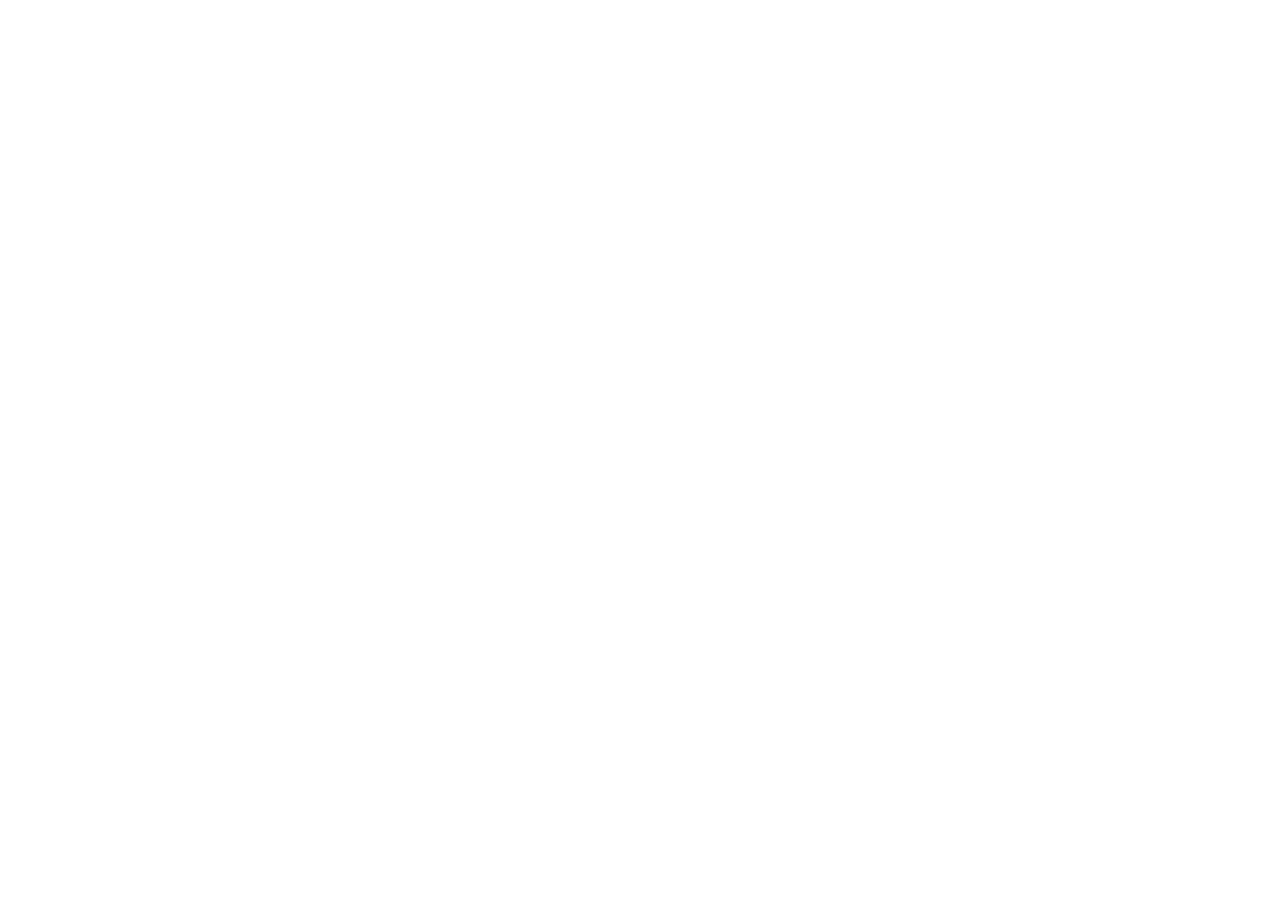
==== Landing Page/index.html @ 7194bd8a "added landing page" ====
<!DOCTYPE html>
<html lang="en">
<head>
    <meta charset="UTF-8">
    <meta name="viewport" content="width=device-width, initial-scale=1.0">
    <title>Landing Page</title>
    <link rel="stylesheet" href="style.css">
</head>
<body>
    
</body>
</html>
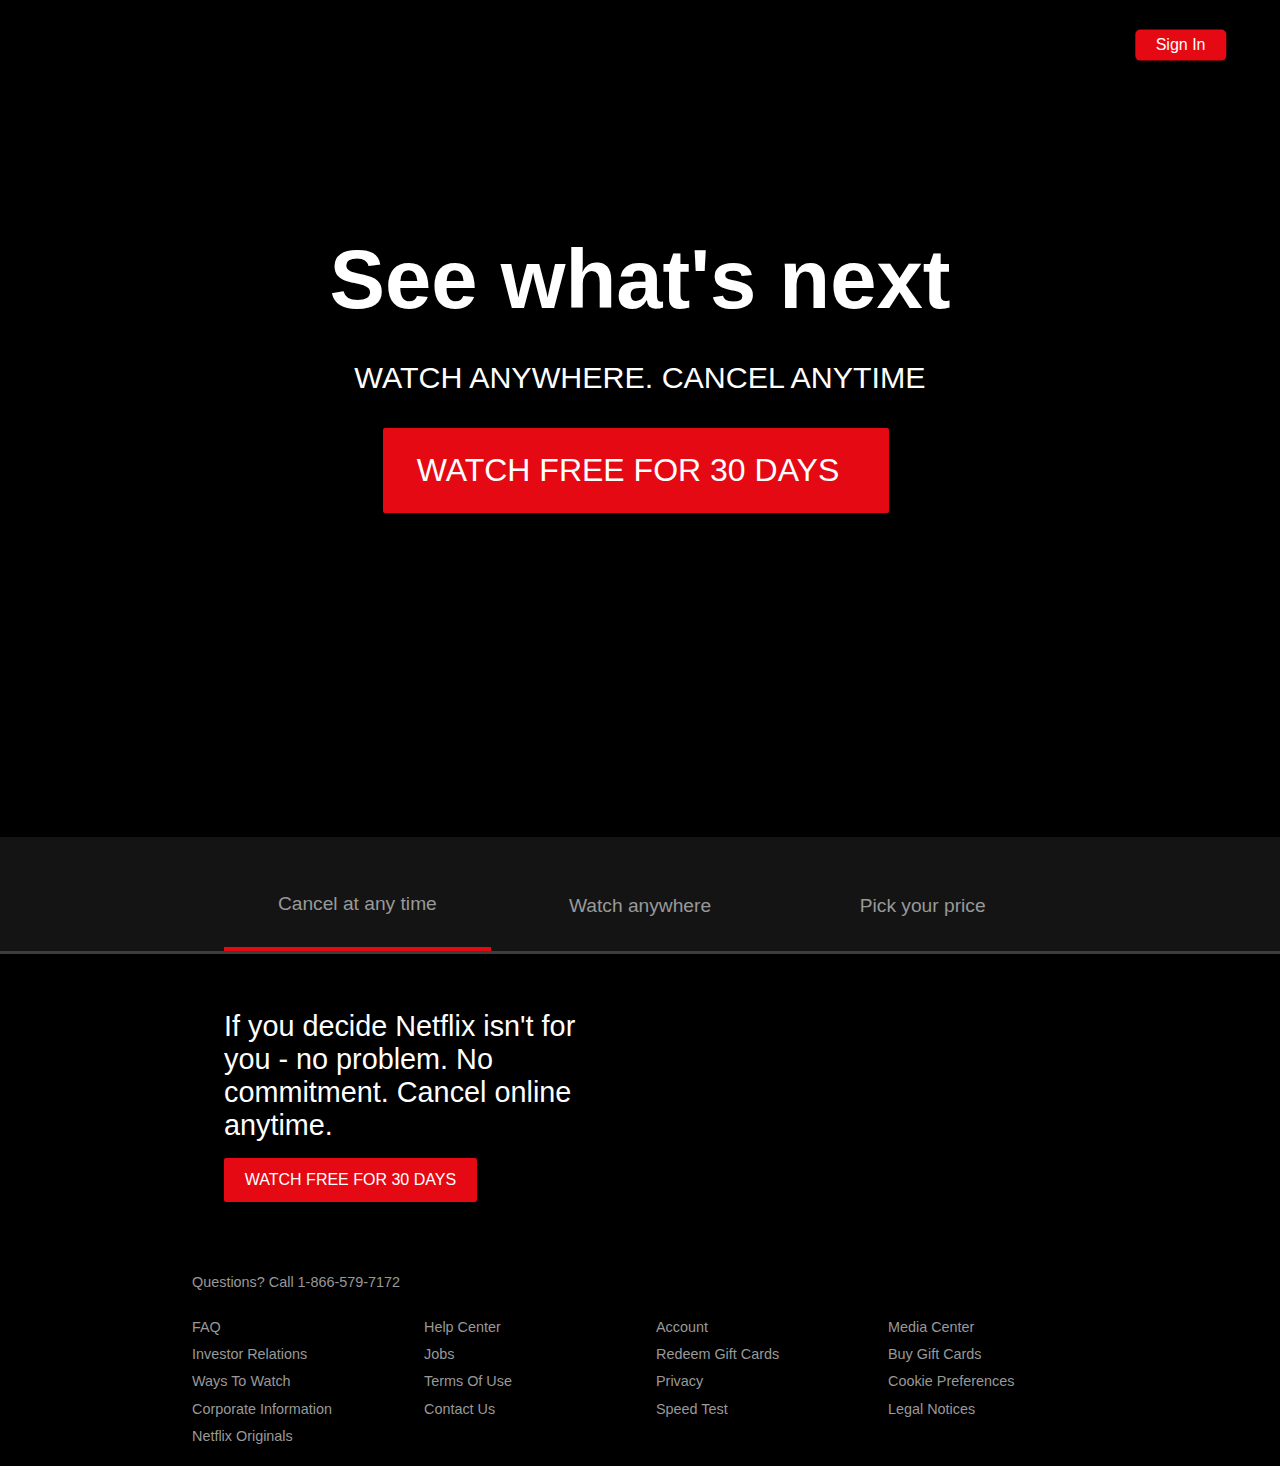
==== commit 9014f976: "creted landing page" ====
--- a/Landing Page/index.html
+++ b/Landing Page/index.html
@@ -2,11 +2,202 @@
 <html lang="en">
 <head>
     <meta charset="UTF-8">
+    <meta http-equiv="X-UA-Compatible" content="IE=edge">
     <meta name="viewport" content="width=device-width, initial-scale=1.0">
-    <title>Landing Page</title>
+    <title>Netflix Landing Page</title>
     <link rel="stylesheet" href="style.css">
 </head>
 <body>
-    
+    <header class="showcase">
+        <div class="showcase-top">
+            <img src="https://i.ibb.co/r5krrdz/logo.png" alt="" />
+            <a href="#" class="btn btn-rounded">Sign In</a>
+        </div>
+        <div class="showcase-content">
+            <h1>See what's next</h1>
+            <p>Watch anywhere. Cancel Anytime</p>
+            <a href="#" class="btn btn-xl"
+                >Watch Free For 30 Days <i class="fas fa-chevron-right btn-icon"></i
+            ></a>
+        </div>
+    </header>
+    <section class="tabs">
+        <div class="container">
+            <div id="tab-1" class="tab-item tab-border">
+                <i class="fas fa-door-open fa-3x"></i>
+                <p class="hide-sm">Cancel at any time</p>
+            </div>
+            <div id="tab-2" class="tab-item">
+                <i class="fas fa-tablet-alt fa-3x"></i>
+                <p class="hide-sm">Watch anywhere</p>
+            </div>
+            <div id="tab-3" class="tab-item">
+                <i class="fas fa-tags fa-3x"></i>
+                <p class="hide-sm">Pick your price</p>
+            </div>
+        </div>
+    </section>
+
+    <section class="tab-content">
+        <div class="container">
+            <!-- Tab Content 1 -->
+            <div id="tab-1-content" class="tab-content-item show">
+                <div class="tab-1-content-inner">
+                    <div>
+                        <p class="text-lg">
+                            If you decide Netflix isn't for you - no problem. No commitment.
+                            Cancel online anytime.
+                        </p>
+                        <a href="#" class="btn btn-lg">Watch Free For 30 Days</a>
+                    </div>
+                    <img src="https://i.ibb.co/J2xDJV7/tab-content-1.png" alt="" />
+                </div>
+            </div>
+
+            <!-- Tab Content 2 -->
+            <div id="tab-2-content" class="tab-content-item">
+                <div class="tab-2-content-top">
+                    <p class="text-lg">
+                        Watch TV shows and movies anytime, anywhere — personalized for
+                        you.
+                    </p>
+                    <a href="#" class="btn btn-lg">Watch Free For 30 Days</a>
+                </div>
+                <div class="tab-2-content-bottom">
+                    <div>
+                        <img src="https://i.ibb.co/DpdN7Gn/tab-content-2-1.png" alt="" />
+                        <p class="text-md">
+                            Watch on your TV
+                        </p>
+                        <p class="text-dark">
+                            Smart TVs, PlayStation, Xbox, Chromecast, Apple TV, Blu-ray
+                            players and more.
+                        </p>
+                    </div>
+                    <div>
+                        <img src="https://i.ibb.co/R3r1SPX/tab-content-2-2.png" alt="" />
+                        <p class="text-md">
+                            Watch instantly or download for later
+                        </p>
+                        <p class="text-dark">
+                            Available on phone and tablet, wherever you go.
+                        </p>
+                    </div>
+                    <div>
+                        <img src="https://i.ibb.co/gDhnwWn/tab-content-2-3.png" alt="" />
+                        <p class="text-md">
+                            Use any computer
+                        </p>
+                        <p class="text-dark">
+                            Watch right on Netflix.com.
+                        </p>
+                    </div>
+                </div>
+            </div>
+
+            <!-- Tab Content 3 -->
+            <div id="tab-3-content" class="tab-content-item">
+                <div class="text-center">
+                    <p class="text-lg">
+                        Choose one plan and watch everything on Netflix.
+                    </p>
+                    <a href="#" class="btn btn-lg">Watch Free For 30 Days</a>
+                </div>
+
+                <table class="table">
+                    <thead>
+                        <tr>
+                            <th></th>
+                            <th>Basic</th>
+                            <th>Standard</th>
+                            <th>Premium</th>
+                        </tr>
+                    </thead>
+                    <tbody>
+                        <tr>
+                            <td>Monthly price after free month ends on 6/19/19</td>
+                            <td>$8.99</td>
+                            <td>$12.99</td>
+                            <td>$15.99</td>
+                        </tr>
+                        <tr>
+                            <td>HD Available</td>
+                            <td><i class="fas fa-times"></i></td>
+                            <td><i class="fas fa-check"></i></td>
+                            <td><i class="fas fa-check"></i></td>
+                        </tr>
+                        <tr>
+                            <td>Ultra HD Available</td>
+                            <td><i class="fas fa-times"></i></td>
+                            <td><i class="fas fa-times"></i></td>
+                            <td><i class="fas fa-check"></i></td>
+                        </tr>
+                        <tr>
+                            <td>Screens you can watch on at the same time</td>
+                            <td>1</td>
+                            <td>2</td>
+                            <td>4</td>
+                        </tr>
+                        <tr>
+                            <td>Watch on your laptop, TV, phone and tablet</td>
+                            <td><i class="fas fa-check"></i></td>
+                            <td><i class="fas fa-check"></i></td>
+                            <td><i class="fas fa-check"></i></td>
+                        </tr>
+                        <tr>
+                            <td>Unlimited movies and TV shows</td>
+                            <td><i class="fas fa-check"></i></td>
+                            <td><i class="fas fa-check"></i></td>
+                            <td><i class="fas fa-check"></i></td>
+                        </tr>
+                        <tr>
+                            <td>Cancel anytime</td>
+                            <td><i class="fas fa-check"></i></td>
+                            <td><i class="fas fa-check"></i></td>
+                            <td><i class="fas fa-check"></i></td>
+                        </tr>
+                        <tr>
+                            <td>First month free</td>
+                            <td><i class="fas fa-check"></i></td>
+                            <td><i class="fas fa-check"></i></td>
+                            <td><i class="fas fa-check"></i></td>
+                        </tr>
+                    </tbody>
+                </table>
+            </div>
+        </div>
+    </section>
+
+    <footer class="footer">
+        <p>Questions? Call 1-866-579-7172</p>
+        <div class="footer-cols">
+            <ul>
+                <li><a href="#">FAQ</a></li>
+                <li><a href="#">Investor Relations</a></li>
+                <li><a href="#">Ways To Watch</a></li>
+                <li><a href="#">Corporate Information</a></li>
+                <li><a href="#">Netflix Originals</a></li>
+            </ul>
+            <ul>
+                <li><a href="#">Help Center</a></li>
+                <li><a href="#">Jobs</a></li>
+                <li><a href="#">Terms Of Use</a></li>
+                <li><a href="#">Contact Us</a></li>
+            </ul>
+            <ul>
+                <li><a href="#">Account</a></li>
+                <li><a href="#">Redeem Gift Cards</a></li>
+                <li><a href="#">Privacy</a></li>
+                <li><a href="#">Speed Test</a></li>
+            </ul>
+            <ul>
+                <li><a href="#">Media Center</a></li>
+                <li><a href="#">Buy Gift Cards</a></li>
+                <li><a href="#">Cookie Preferences</a></li>
+                <li><a href="#">Legal Notices</a></li>
+            </ul>
+        </div>
+
+    </footer>
 </body>
 </html>--- a/Landing Page/style.css
+++ b/Landing Page/style.css
@@ -0,0 +1,428 @@
+:root {
+	--primary-color: #e50914;
+	--dark-color: #141414;
+	--light-color: #f4f4f4;
+}
+
+* {
+	box-sizing: border-box;
+	margin: 0;
+	padding: 0;
+}
+
+body {
+	font-family: 'Arial', sans-serif;
+	-webkit-font-smoothing: antialiased;
+	background: #000;
+	color: #999;
+}
+
+ul {
+	list-style: none;
+}
+
+h1,
+h2,
+h3,
+h4 {
+	color: #fff;
+}
+
+a {
+	color: #fff;
+	text-decoration: none;
+}
+
+p {
+	margin: 0.5rem 0;
+}
+
+img {
+	width: 100%;
+}
+
+.showcase {
+	width: 100%;
+	height: 93vh;
+	position: relative;
+	background: url('https://i.ibb.co/vXqDmnh/background.jpg') no-repeat center center/cover;
+}
+
+.showcase::after {
+	content: '';
+	position: absolute;
+	top: 0;
+	left: 0;
+	width: 100%;
+	height: 100%;
+	z-index: 1;
+	background: rgba(0, 0, 0, 0.6);
+	box-shadow: inset 120px 100px 250px #000000, inset -120px -100px 250px #000000;
+}
+
+.showcase-top {
+	position: relative;
+	z-index: 2;
+	height: 90px;
+}
+
+.showcase-top img {
+	width: 170px;
+	position: absolute;
+	top: 50%;
+	left: 50%;
+	transform: translate(-50%, -50%);
+	margin-left: 0;
+}
+
+.showcase-top a {
+	position: absolute;
+	top: 50%;
+	right: 0;
+	transform: translate(-50%, -50%);
+}
+
+.showcase-content {
+	position: relative;
+	z-index: 2;
+	width: 65%;
+	margin: auto;
+	display: flex;
+	flex-direction: column;
+	justify-content: center;
+	align-items: center;
+	text-align: center;
+	margin-top: 9rem;
+}
+
+.showcase-content h1 {
+	font-weight: 700;
+	font-size: 5.2rem;
+	line-height: 1.1;
+	margin: 0 0 2rem;
+}
+
+.showcase-content p {
+	text-transform: uppercase;
+	color: #fff;
+	font-weight: 400;
+	font-size: 1.9rem;
+	line-height: 1.25;
+	margin: 0 0 2rem;
+}
+
+/* Tabs */
+.tabs {
+	background: var(--dark-color);
+	padding-top: 1rem;
+	border-bottom: 3px solid #3d3d3d;
+	border-right: none;
+}
+
+.tabs .container {
+	display: grid;
+	grid-template-columns: repeat(3, 1fr);
+	grid-gap: 1rem;
+	align-items: center;
+	justify-content: center;
+	text-align: center;
+}
+
+.tabs p {
+	font-size: 1.2rem;
+	padding-top: 0.5rem;
+}
+
+.tabs .container > div {
+	padding: 1.5rem 0;
+}
+
+.tabs .container > div:hover {
+	color: #fff;
+	cursor: pointer;
+}
+
+.tab-border {
+	border-bottom: var(--primary-color) 4px solid;
+}
+
+/* Tab Content */
+.tab-content {
+	padding: 3rem 0;
+	background: #000;
+	color: #fff;
+}
+
+/* Hide initial content */
+#tab-1-content,
+#tab-2-content,
+#tab-3-content {
+	display: none;
+	opacity: 0;
+}
+
+.show {
+	display: block !important;
+	opacity: 1 !important;
+	transition: all 1000 ease-in;
+}
+
+#tab-1-content .tab-1-content-inner {
+	display: grid;
+	grid-template-columns: repeat(2, 1fr);
+	grid-gap: 2rem;
+	align-items: center;
+	justify-content: center;
+}
+
+#tab-2-content .tab-2-content-top {
+	display: grid;
+	grid-template-columns: 2fr 1fr;
+	grid-gap: 1rem;
+	justify-content: center;
+	align-items: center;
+}
+
+#tab-2-content .tab-2-content-bottom {
+	margin-top: 2rem;
+	display: grid;
+	grid-template-columns: repeat(3, 1fr);
+	grid-gap: 2rem;
+	text-align: center;
+}
+
+.table {
+	width: 100%;
+	margin-top: 2rem;
+	border-collapse: collapse;
+	border-spacing: 0;
+}
+
+.table thead th {
+	text-transform: uppercase;
+	padding: 0.8rem;
+}
+
+.table tbody {
+	display: table-row-group;
+	vertical-align: middle;
+	border-color: inherit;
+}
+
+.table tbody tr td {
+	color: #999;
+	padding: 0.8rem 1.2rem;
+	text-align: center;
+}
+
+.table tbody tr td:first-child {
+	text-align: left;
+}
+
+.table tbody tr:nth-child(odd) {
+	background: #222;
+}
+
+.footer {
+	max-width: 70%;
+	margin: 1rem auto;
+	overflow: auto;
+}
+
+.footer,
+.footer a {
+	color: #999;
+	font-size: 0.9rem;
+}
+
+.footer p {
+	margin-bottom: 1.5rem;
+}
+
+.footer .footer-cols {
+	display: grid;
+	grid-template-columns: repeat(4, 1fr);
+	grid-gap: 2rem;
+}
+
+.footer li {
+	line-height: 1.9;
+}
+
+.footer .lang-select {
+	margin-top: 2rem;
+	color: #999;
+	background-color: #000;
+	background-image: none;
+	border: 1px solid #333;
+	padding: 1rem 1.2rem;
+	border-radius: 5px;
+}
+
+/* Container */
+.container {
+	max-width: 70%;
+	margin: auto;
+	overflow: hidden;
+	padding: 0 2rem;
+}
+
+/* Text Styles */
+.text-xl {
+	font-size: 2rem;
+}
+
+.text-lg {
+	font-size: 1.8rem;
+	margin-bottom: 1rem;
+}
+
+.text-md {
+	margin-bottom: 1.5rem;
+	font-size: 1.2rem;
+}
+
+.text-center {
+	text-align: center;
+}
+
+.text-dark {
+	color: #999;
+}
+
+/* Buttons */
+.btn {
+	display: inline-block;
+	background: var(--primary-color);
+	color: #fff;
+	padding: 0.4rem 1.3rem;
+	font-size: 1rem;
+	text-align: center;
+	border: none;
+	cursor: pointer;
+	margin-right: 0.5rem;
+	transition: opacity 0.2s ease-in;
+	outline: none;
+	box-shadow: 0 1px 0 rgba(0, 0, 0, 0.45);
+	border-radius: 2px;
+}
+
+.btn:hover {
+	opacity: 0.9;
+}
+
+.btn-rounded {
+	border-radius: 5px;
+}
+
+.btn-xl {
+	font-size: 2rem;
+	padding: 1.5rem 2.1rem;
+	text-transform: uppercase;
+}
+
+.btn-lg {
+	font-size: 1rem;
+	padding: 0.8rem 1.3rem;
+	text-transform: uppercase;
+}
+
+.btn-icon {
+	margin-left: 1rem;
+}
+
+@media (max-width: 960px) {
+
+		.showcase {
+		height: 70vh;
+	}
+
+	.hide-sm {
+		display: none;
+	}
+
+	.showcase-top img {
+		top: 30%;
+		left: 5%;
+		transform: translate(0);
+	}
+
+	.showcase-content h1 {
+		font-size: 3.7rem;
+		line-height: 1;
+	}
+
+	.showcase-content p {
+		font-size: 1.5rem;
+	}
+
+	.footer .footer-cols {
+		grid-template-columns: repeat(2, 1fr);
+	}
+
+	.btn-xl {
+		font-size: 1.5rem;
+		padding: 1.4rem 2rem;
+		text-transform: uppercase;
+	}
+
+	.text-xl {
+		font-size: 1.5rem;
+	}
+
+	.text-lg {
+		font-size: 1.3rem;
+		margin-bottom: 1rem;
+	}
+
+	.text-md {
+		margin-bottom: 1rem;
+		font-size: 1.2rem;
+	}
+}
+
+@media (max-width: 700px) {
+	.showcase::after {
+		background: rgba(0, 0, 0, 0.6);
+		box-shadow: inset 80px 80px 150px #000000, inset -80px -80px 150px #000000;
+	}
+
+	.showcase-content h1 {
+		font-size: 2.5rem;
+		line-height: 1;
+	}
+
+	.showcase-content p {
+		font-size: 1rem;
+	}
+
+	#tab-1-content .tab-1-content-inner {
+		grid-template-columns: 1fr;
+		text-align: center;
+	}
+
+	#tab-2-content .tab-2-content-top {
+		display: block;
+		text-align: center;
+	}
+
+	#tab-2-content .tab-2-content-bottom {
+		margin-top: 2rem;
+		display: grid;
+		grid-template-columns: 1fr;
+		grid-gap: 2rem;
+		text-align: center;
+	}
+
+	.btn-xl {
+		font-size: 1rem;
+		padding: 1.2rem 1.6rem;
+		text-transform: uppercase;
+	}
+}
+
+@media(max-height: 600px) {
+  .showcase-content {
+	margin-top: 3rem;
+}
+}